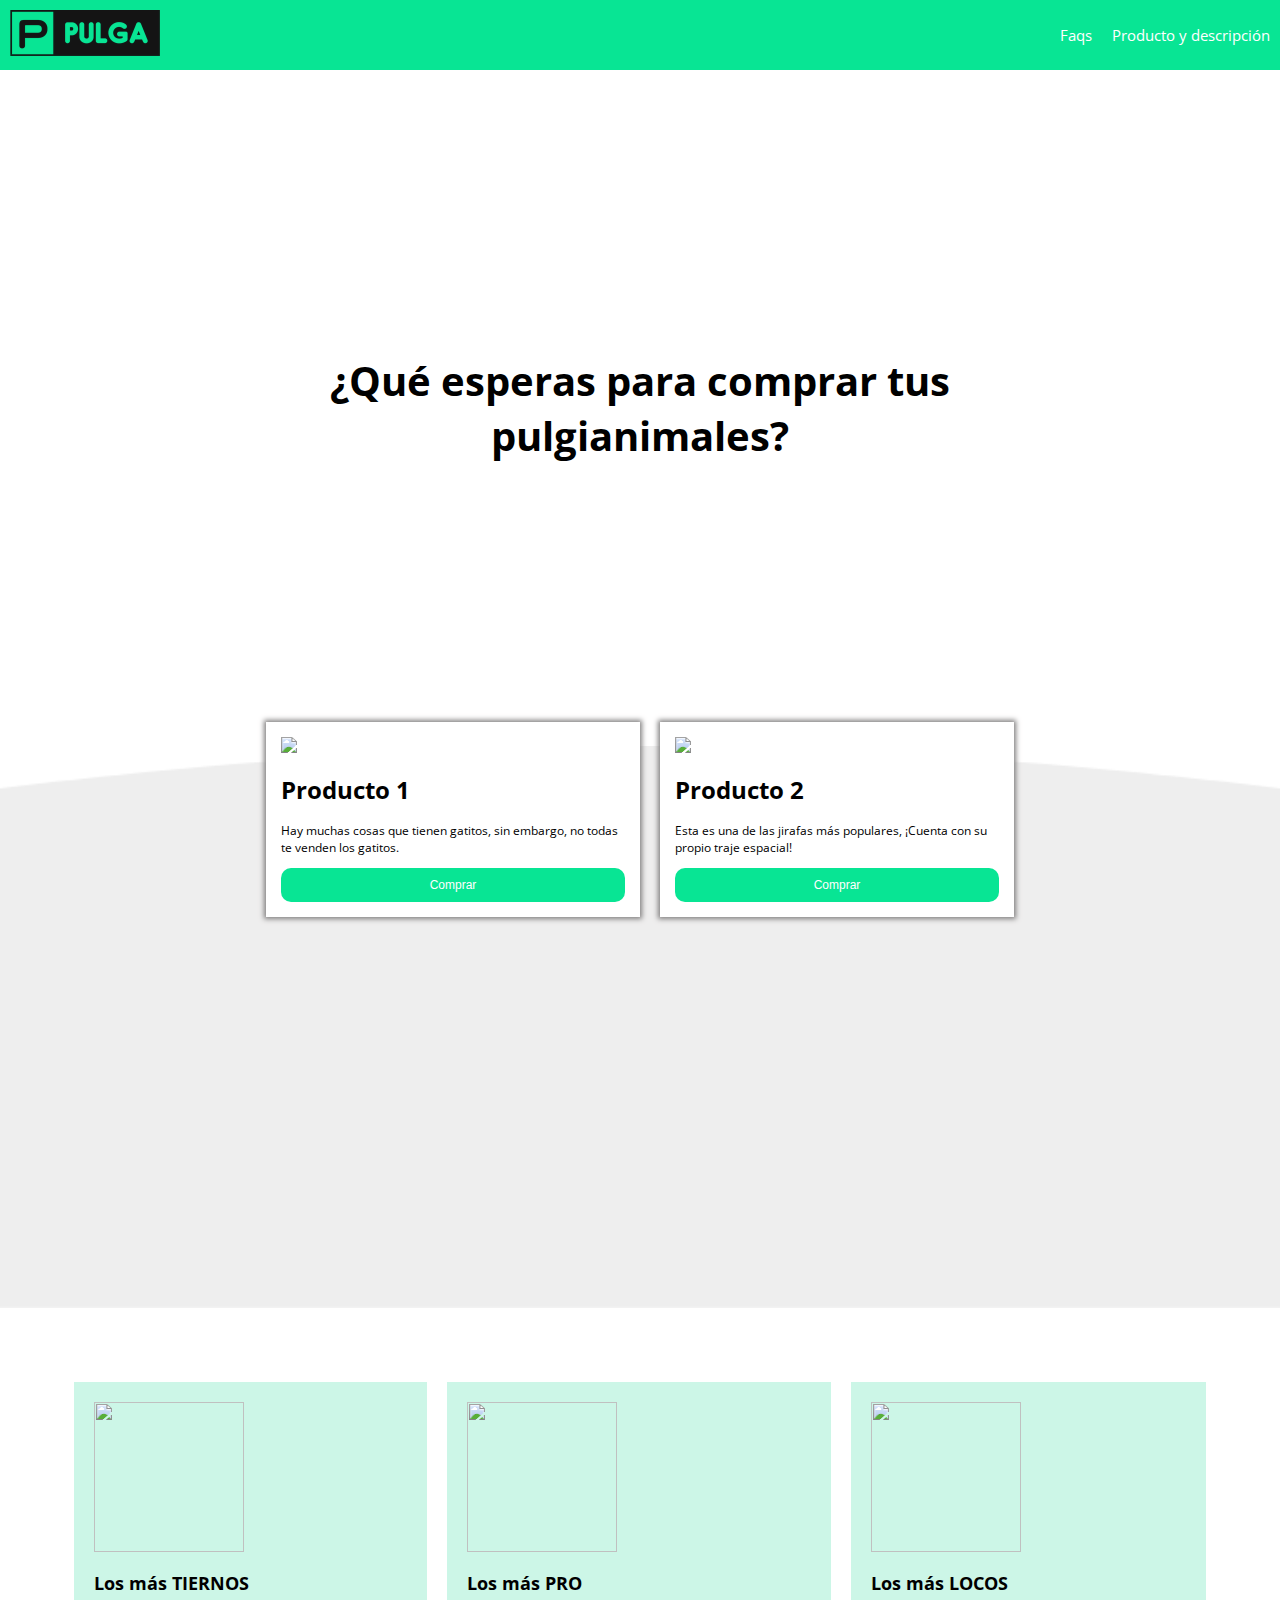
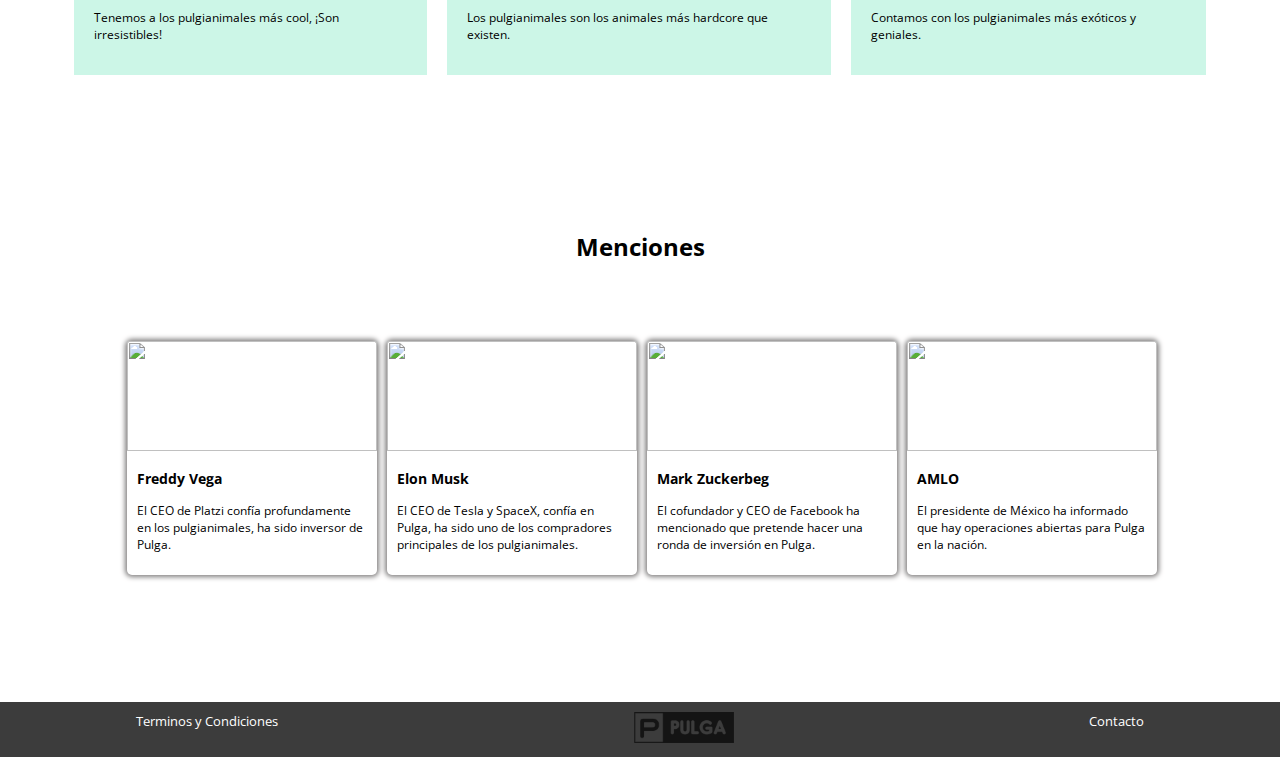
==== index.html @ 3507fb81 "Se comienza a hacer el responsive design" ====
<!DOCTYPE html>
<html lang="es">
  <head>
    <meta charset="UTF-8">
    <meta name="viewport" content="width=device-width, initial-scale=1.0">
    <meta http-equiv="X-UA-Compatible" content="ie=edge">
    <link rel="stylesheet" href="css/estilos.css">
    <link rel="stylesheet" href="css/mobile.css">
    <title>Pulga</title>
  </head>
  <body>
    <!-- Aquí empieza el navbar -->
    <nav>
      <div class="brand_image">
        <img src="images/logo.png" width="150">
      </div>
      <div class="nav_options"></div>
        <ul>
          <li><a href="#">Faqs</a></li>
          <li><a href="#">Producto y descripci&oacute;n</a></li>
        </ul>
    </nav>
  <!-- Aqupi acaba el navbar -->

  <!-- Main section -->
    <div class="main_section">
      <h1>¿Qué esperas para comprar tus pulgianimales?</h1>
    </div>
    <div class="products">
      <div class="product">
        <div class="content">
              <div class="img_content">
                <img src="images/cajita.png">
              </div>
              <h1>Producto 1</h1>
              <p>Hay muchas cosas que tienen gatitos, sin embargo, no todas te venden los gatitos.</p>
              <button href="#" class="main_button">Comprar</<button>
        </div>
      </div>
      <div class="product">
        <div class="content">
              <div class="img_content">
                <img src="images/cajita.png">
              </div>
              <h1>Producto 2</h1>
              <p>Esta es una de las jirafas más populares, ¡Cuenta con su propio traje espacial!</p>
              <button href="#" class="main_button">Comprar</button>
        </div>
      </div>
    </div>
    <!-- Main section termina aquí -->

    <!-- Home section -->
    <div class="home_section">
      <div class="products_feat">
        <div class="product_features">
          <div class="product_content">
            <div class="product_img">
              <img src="images/tierno.png" width="150" height="150">
            </div>
                <h2>Los m&aacute;s TIERNOS</h2>
                <p>Tenemos a los pulgianimales más cool, ¡Son irresistibles!</p>
          </div>
        </div>
        <div class="product_features">
          <div class="product_content">
            <div class="product_img">
              <img src="images/dodge.png" width="150" height="150">
            </div>
                <h2>Los m&aacute;s PRO</h2>
                <p>Los pulgianimales son los animales más hardcore que existen.</p>
          </div>
        </div>
        <div class="product_features">
          <div class="product_content">
              <div class="product_img">
                <img src="images/loco.png" width="150" height="150">
              </div>
                <h2>Los m&aacute;s LOCOS</h2>
                <p>Contamos con los pulgianimales más exóticos y geniales.</p>
          </div>
        </div>
      </div>
    </div>
    <!-- Home section termina aquí -->

    <!--- -Mention section -->
    <div class="mention_section">
      <h1>Menciones</h1>
      <div class="mentions_prod">
        <div class="mention_product">
          <div class="mentions_content">
            <div class="mention_image">
              <img src="images/freddy.jpg" width="250" height="110">
            </div>
            <h3>Freddy Vega</h3>
            <p>El CEO de Platzi confía profundamente en los pulgianimales, ha sido inversor de Pulga.</p>

          </div>
        </div>
        <div class="mention_product">
          <div class="mentions_content">
            <div class="mention_image">
              <img src="images/musk.jpg" width="250" height="110">
            </div>
            <h3>Elon Musk</h3>
            <p>El CEO de Tesla y SpaceX, conf&iacute;a en Pulga, ha sido uno de los compradores principales de los pulgianimales.</p>

          </div>
        </div>
        <div class="mention_product">
          <div class="mentions_content">
            <div class="mention_image">
              <img src="images/mark.jpg" width="250" height="110">
            </div>
            <h3>Mark Zuckerbeg</h3>
            <p>El cofundador y CEO de Facebook ha mencionado que pretende hacer una ronda de inversi&oacute;n en Pulga.</p>

          </div>
        </div>
        <div class="mention_product">
          <div class="mentions_content">
            <div class="mention_image">
              <img src="images/amlo.jpg" width="250" height="110">
            </div>
            <h3>AMLO</h3>
            <p>El presidente de M&eacute;xico ha informado que hay operaciones abiertas para Pulga en la naci&oacute;n.</p>

          </div>
        </div>
      </div>
    </div>
    <!-- Mention section termina aquí -->

    <!-- Footer -->
    <footer>
      <div class="footer_t_and_c">
          <li><a href="#">Terminos y Condiciones</a></li>
      </div>
      <div class="logo_footer">
        <img src="images/logo.png" width="100">
      </div>
      <div class="footer_contacs">
          <li><a href="#">Contacto</a></li>
      </div>
    </div>
    </footer>



    <script src="javascript/script.js"></script>
  </body>
</html>
---- css/estilos.css ----
/* --------------------Variables */
@import url('https://fonts.googleapis.com/css2?family=Open+Sans:wght@400;700&display=swap');
:root{
--green-light:#CCF6E7;
--green-color:#08E594;
--white-color:white;
--black-color:#3c3c3c;
/* Espaciado */
--space:10px;
/* Tipografía */
--normal:12px;
/* Box shadow */
--box:0 0 5px 2px #817f7f;

}

/* --------------------Variables */



html,body{
  padding: 0px;
  margin: 0px;
  font-size: var(--normal);
  font-family: 'Open Sans', sans-serif;
  /* background-color: var(--green-light); */
}

nav{
  display: flex;
  background: var(--green-color);
  padding: var(--space);
  color: var(--white-color);
  justify-content: space-between;
  align-items: center;
}

nav ul{
  display: flex;
}

nav li{
  padding-left: 20px;
  list-style: none;
}

nav li a{
  font-size: 15px;
  color: var(--black-colo);
  text-decoration: none;
}

nav li a:hover{
  color: var(--black-color);
}

nav li a:hover{
  color: #565656;
  font-size: 1.5rem;
  transition: all .5s;
}
/* -----------------------------Main section */

.main_section{
  font-size: 20px;
  padding: 20%;
  text-align: center;
}

.main_section h1:hover{
  color: #565656;
  font-size: 4rem;
  transition: all 1s;
}

.products{
  background-image: url("../images/curve.png");
  height: 50px;
  background-size: cover;
  background-position: center top;
  padding: 20%;
  display: flex;
}

.product{
  padding: var(--space);
  margin-top: -290px;
}

.products .content{
  background-color: var(--white-color);
  padding: 15px;
  box-shadow: var(--box);
}

.img_content{
  text-emphasis: center;
}

.main_button{
  background-color: var(--green-color);
  width: 100%;
  padding: var(--space);
  font-size: var(--normal);
  color: var(--white-color);
  border: 0;
  cursor: pointer;
  border-radius: var(--space);
}

.main_button:hover{
  background-color: #56FE00;
}

/* ------------------Home section */

.home_section{
  display: flex;
}

.products_feat{
  padding: 20px;
  display: flex;
  padding: 5%;
}

.product_features{
  padding: 10px;
}

.product_features .product_content{
  background-color: var(--green-light);
  padding: 20px;
}

/* --------------------Mention section */

.mention_section{
  font-size: 12px;
  padding: 5%;
  text-align: center;
}

.mentions_prod{
  padding: 10px;
  display: flex;
  padding: 5%;
}

.mention_product{
  padding: 5px;
}

.mention_product .mentions_content{
  background-color: var(--white-color);
  padding: 10px;
  box-shadow: var(--box);
  text-align: left;
  border: 0;
  border-radius: 5px;
}

.mention_image{
  margin-left: -10px;
  margin-top: -10px;
  margin-right: -10px;
}

/* ------------------------Footer */

footer{
  display: flex;
  background: var(--black-color);
  padding: var(--space);
  color: var(--white-color);
  justify-content: center;
  justify-content: space-between;
}

footer li{
  list-style: none;
}

footer li a{
  color: var(--white-color);
  text-decoration: none;
  font-size: 13px;
}

footer li a:hover{
  color: var(--green-color);
}

.footer_t_and_c{
  margin-left: 10%;
}

.footer_contacs{
  margin-right: 10%;
}
---- css/mobile.css ----
@media (max-width: 600px) {

  .products{
    display: inherit;
    height: auto;
  }

  .product{
    margin-top: auto;
  }

  .main_section{
    padding: 4%;
  }

  .home_section, .mention_section{
    display: inherit;
  }


}
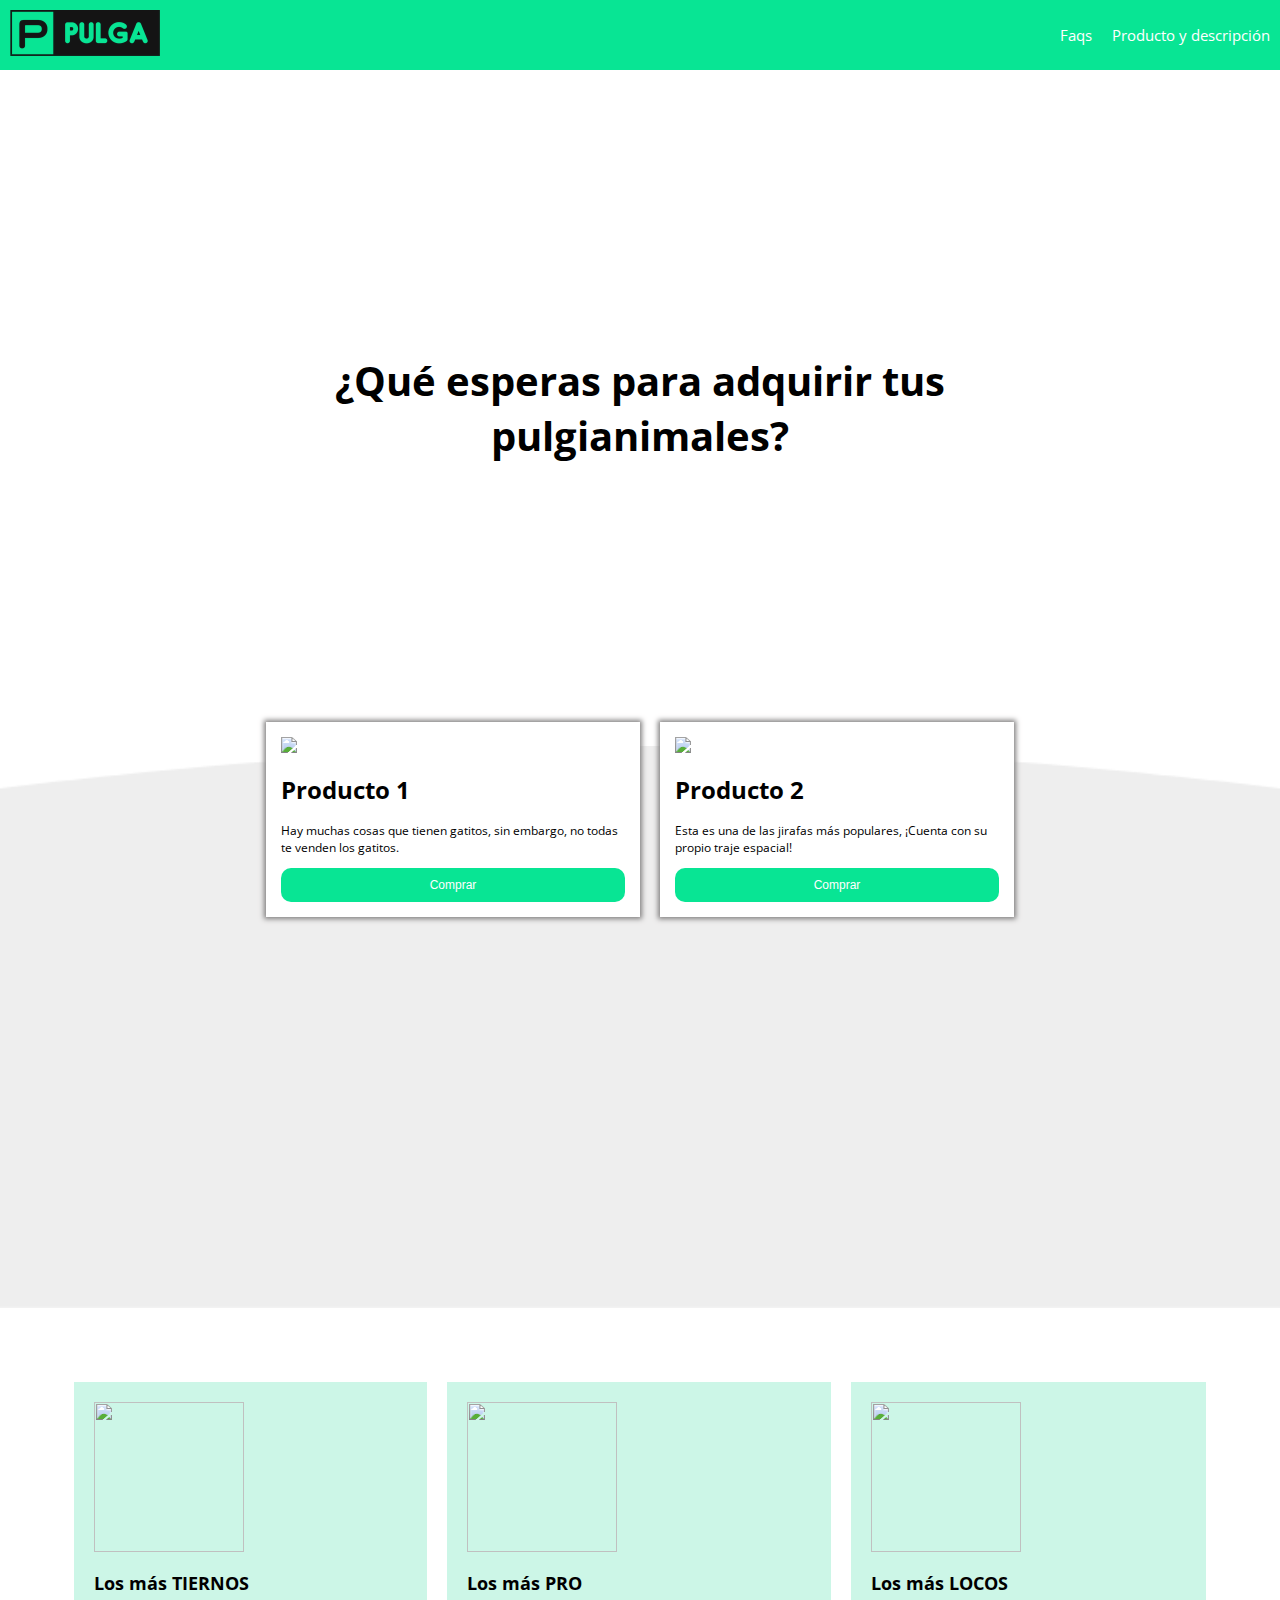
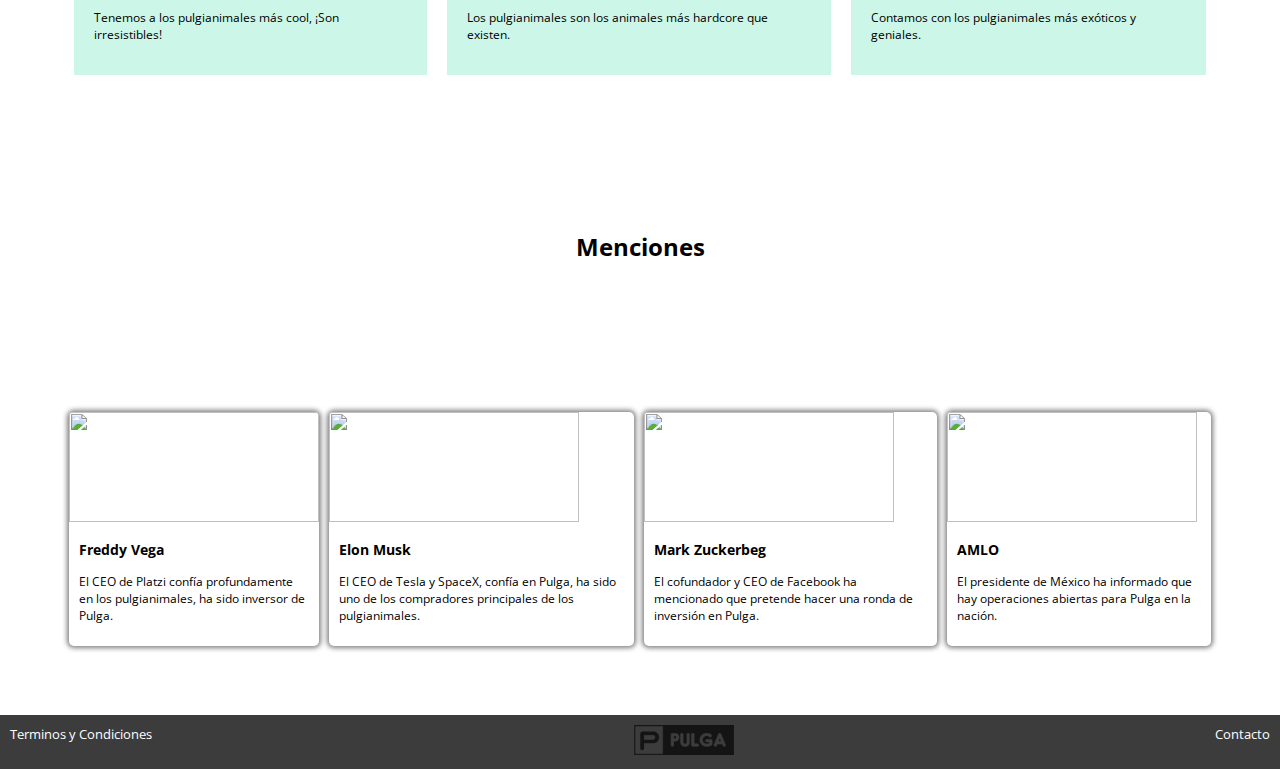
==== commit 60d2e7b3: "Aquí hay un error" ====
--- a/index.html
+++ b/index.html
@@ -24,7 +24,7 @@
 
   <!-- Main section -->
     <div class="main_section">
-      <h1>¿Qué esperas para comprar tus pulgianimales?</h1>
+      <h1>¿Qué esperas para adquirir tus pulgianimales?</h1>
     </div>
     <div class="products">
       <div class="product">
@@ -87,46 +87,46 @@
     <!--- -Mention section -->
     <div class="mention_section">
       <h1>Menciones</h1>
-      <div class="mentions_prod">
-        <div class="mention_product">
-          <div class="mentions_content">
-            <div class="mention_image">
-              <img src="images/freddy.jpg" width="250" height="110">
-            </div>
-            <h3>Freddy Vega</h3>
-            <p>El CEO de Platzi confía profundamente en los pulgianimales, ha sido inversor de Pulga.</p>
+    </div>
+    <div class="mentions_prod">
+      <div class="mention_product">
+        <div class="mentions_content">
+          <div class="mention_image">
+            <img src="images/freddy.jpg" width="250" height="110">
+          </div>
+          <h3>Freddy Vega</h3>
+          <p>El CEO de Platzi confía profundamente en los pulgianimales, ha sido inversor de Pulga.</p>
 
+        </div>
+      </div>
+      <div class="mention_product">
+        <div class="mentions_content">
+          <div class="mention_image">
+            <img src="images/musk.jpg" width="250" height="110">
           </div>
+          <h3>Elon Musk</h3>
+          <p>El CEO de Tesla y SpaceX, conf&iacute;a en Pulga, ha sido uno de los compradores principales de los pulgianimales.</p>
+
         </div>
-        <div class="mention_product">
-          <div class="mentions_content">
-            <div class="mention_image">
-              <img src="images/musk.jpg" width="250" height="110">
-            </div>
-            <h3>Elon Musk</h3>
-            <p>El CEO de Tesla y SpaceX, conf&iacute;a en Pulga, ha sido uno de los compradores principales de los pulgianimales.</p>
+      </div>
+      <div class="mention_product">
+        <div class="mentions_content">
+          <div class="mention_image">
+            <img src="images/mark.jpg" width="250" height="110">
+          </div>
+          <h3>Mark Zuckerbeg</h3>
+          <p>El cofundador y CEO de Facebook ha mencionado que pretende hacer una ronda de inversi&oacute;n en Pulga.</p>
 
+        </div>
+      </div>
+      <div class="mention_product">
+        <div class="mentions_content">
+          <div class="mention_image">
+            <img src="images/amlo.jpg" width="250" height="110">
           </div>
-        </div>
-        <div class="mention_product">
-          <div class="mentions_content">
-            <div class="mention_image">
-              <img src="images/mark.jpg" width="250" height="110">
-            </div>
-            <h3>Mark Zuckerbeg</h3>
-            <p>El cofundador y CEO de Facebook ha mencionado que pretende hacer una ronda de inversi&oacute;n en Pulga.</p>
+          <h3>AMLO</h3>
+          <p>El presidente de M&eacute;xico ha informado que hay operaciones abiertas para Pulga en la naci&oacute;n.</p>
 
-          </div>
-        </div>
-        <div class="mention_product">
-          <div class="mentions_content">
-            <div class="mention_image">
-              <img src="images/amlo.jpg" width="250" height="110">
-            </div>
-            <h3>AMLO</h3>
-            <p>El presidente de M&eacute;xico ha informado que hay operaciones abiertas para Pulga en la naci&oacute;n.</p>
-
-          </div>
         </div>
       </div>
     </div>
--- a/css/estilos.css
+++ b/css/estilos.css
@@ -93,9 +93,9 @@
   box-shadow: var(--box);
 }
 
-.img_content{
-  text-emphasis: center;
-}
+/* .img_content{
+  text-align: center;
+} */
 
 .main_button{
   background-color: var(--green-color);
@@ -131,7 +131,12 @@
 .product_features .product_content{
   background-color: var(--green-light);
   padding: 20px;
-}
+  /* text-align: center; */
+}
+
+/* .product_img{
+  text-align: center;
+} */
 
 /* --------------------Mention section */
 
@@ -164,6 +169,8 @@
   margin-left: -10px;
   margin-top: -10px;
   margin-right: -10px;
+  /* text-align: center; */
+
 }
 
 /* ------------------------Footer */
@@ -191,10 +198,10 @@
   color: var(--green-color);
 }
 
-.footer_t_and_c{
-  margin-left: 10%;
+/* .footer_t_and_c{
+  margin-left: 5%;
 }
 
 .footer_contacs{
-  margin-right: 10%;
-}
+  margin-right: 5%;
+} */
--- a/css/mobile.css
+++ b/css/mobile.css
@@ -13,8 +13,14 @@
     padding: 4%;
   }
 
-  .home_section, .mention_section{
+  .products_feat{
     display: inherit;
+  }
+
+  .mentions_prod{
+    display: unset;
+    padding: 30%;
+
   }
 
 
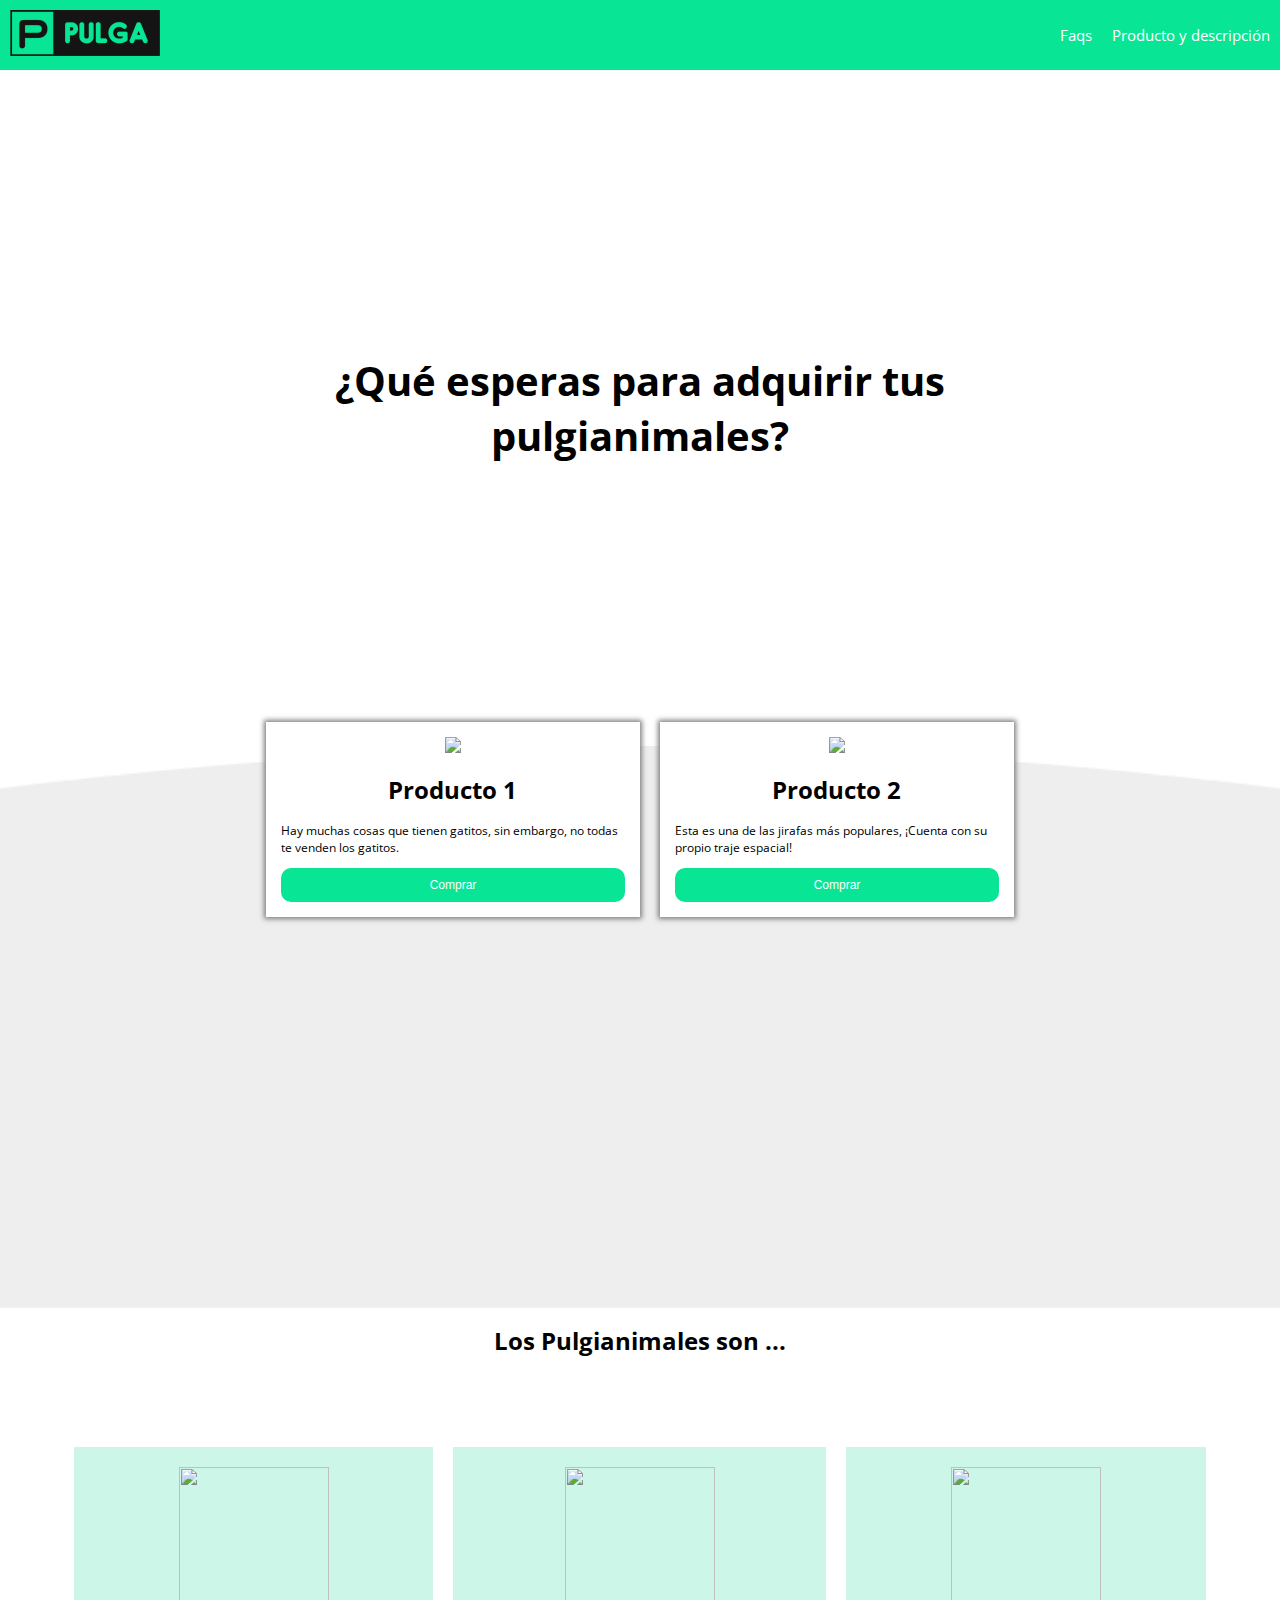
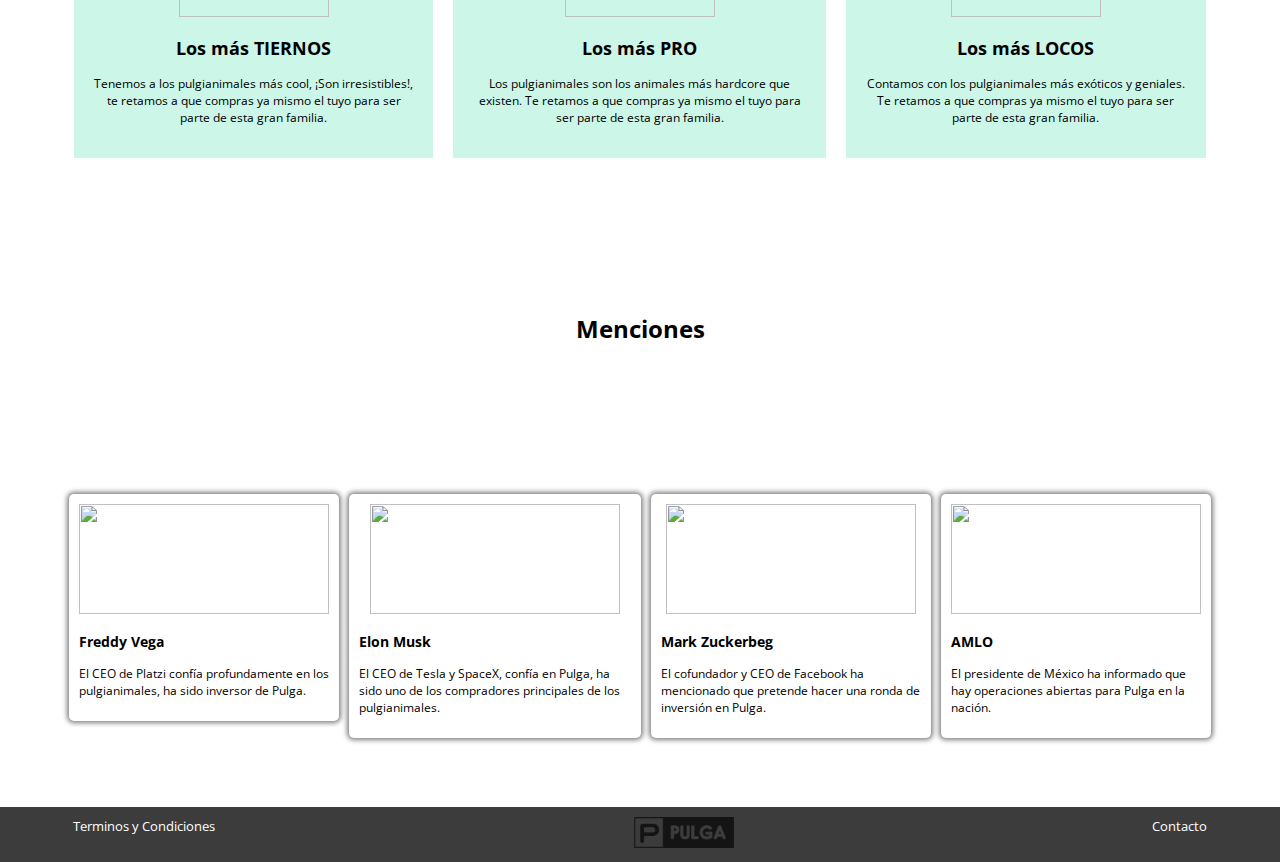
==== commit 640be6cf: "Ya se solucionó el bug, el reponsive design funciona, faltan algunos detalles a cambiar" ====
--- a/index.html
+++ b/index.html
@@ -52,33 +52,34 @@
 
     <!-- Home section -->
     <div class="home_section">
-      <div class="products_feat">
-        <div class="product_features">
-          <div class="product_content">
+      <h1>Los Pulgianimales son ...</h1>
+    </div>
+    <div class="products_feat">
+      <div class="product_features">
+        <div class="product_content">
+          <div class="product_img">
+            <img src="images/tierno.png" width="150" height="150">
+          </div>
+              <h2>Los m&aacute;s TIERNOS</h2>
+              <p>Tenemos a los pulgianimales más cool, ¡Son irresistibles!, te retamos a que compras ya mismo el tuyo para ser parte de esta gran familia.</p>
+        </div>
+      </div>
+      <div class="product_features">
+        <div class="product_content">
+          <div class="product_img">
+            <img src="images/dodge.png" width="150" height="150">
+          </div>
+              <h2>Los m&aacute;s PRO</h2>
+              <p>Los pulgianimales son los animales más hardcore que existen. Te retamos a que compras ya mismo el tuyo para ser parte de esta gran familia.</p>
+        </div>
+      </div>
+      <div class="product_features">
+        <div class="product_content">
             <div class="product_img">
-              <img src="images/tierno.png" width="150" height="150">
+              <img src="images/loco.png" width="150" height="150">
             </div>
-                <h2>Los m&aacute;s TIERNOS</h2>
-                <p>Tenemos a los pulgianimales más cool, ¡Son irresistibles!</p>
-          </div>
-        </div>
-        <div class="product_features">
-          <div class="product_content">
-            <div class="product_img">
-              <img src="images/dodge.png" width="150" height="150">
-            </div>
-                <h2>Los m&aacute;s PRO</h2>
-                <p>Los pulgianimales son los animales más hardcore que existen.</p>
-          </div>
-        </div>
-        <div class="product_features">
-          <div class="product_content">
-              <div class="product_img">
-                <img src="images/loco.png" width="150" height="150">
-              </div>
-                <h2>Los m&aacute;s LOCOS</h2>
-                <p>Contamos con los pulgianimales más exóticos y geniales.</p>
-          </div>
+              <h2>Los m&aacute;s LOCOS</h2>
+              <p>Contamos con los pulgianimales más exóticos y geniales. Te retamos a que compras ya mismo el tuyo para ser parte de esta gran familia.</p>
         </div>
       </div>
     </div>
--- a/css/estilos.css
+++ b/css/estilos.css
@@ -46,7 +46,7 @@
 
 nav li a{
   font-size: 15px;
-  color: var(--black-colo);
+  color: var(--white-color);
   text-decoration: none;
 }
 
@@ -93,9 +93,13 @@
   box-shadow: var(--box);
 }
 
-/* .img_content{
-  text-align: center;
-} */
+.products .content h1{
+  text-align: center;
+}
+
+.img_content{
+  text-align: center;
+}
 
 .main_button{
   background-color: var(--green-color);
@@ -110,12 +114,15 @@
 
 .main_button:hover{
   background-color: #56FE00;
+  font-size: 1.3rem;
+  transition: all .15s;
 }
 
 /* ------------------Home section */
 
 .home_section{
-  display: flex;
+  font-size: 12px;
+  text-align: center;
 }
 
 .products_feat{
@@ -131,12 +138,8 @@
 .product_features .product_content{
   background-color: var(--green-light);
   padding: 20px;
-  /* text-align: center; */
-}
-
-/* .product_img{
-  text-align: center;
-} */
+  text-align: center;
+}
 
 /* --------------------Mention section */
 
@@ -166,10 +169,7 @@
 }
 
 .mention_image{
-  margin-left: -10px;
-  margin-top: -10px;
-  margin-right: -10px;
-  /* text-align: center; */
+  text-align: center;
 
 }
 
@@ -198,10 +198,10 @@
   color: var(--green-color);
 }
 
-/* .footer_t_and_c{
+.footer_t_and_c{
   margin-left: 5%;
 }
 
 .footer_contacs{
   margin-right: 5%;
-} */
+}
--- a/css/mobile.css
+++ b/css/mobile.css
@@ -18,8 +18,7 @@
   }
 
   .mentions_prod{
-    display: unset;
-    padding: 30%;
+    display: inherit;
 
   }
 
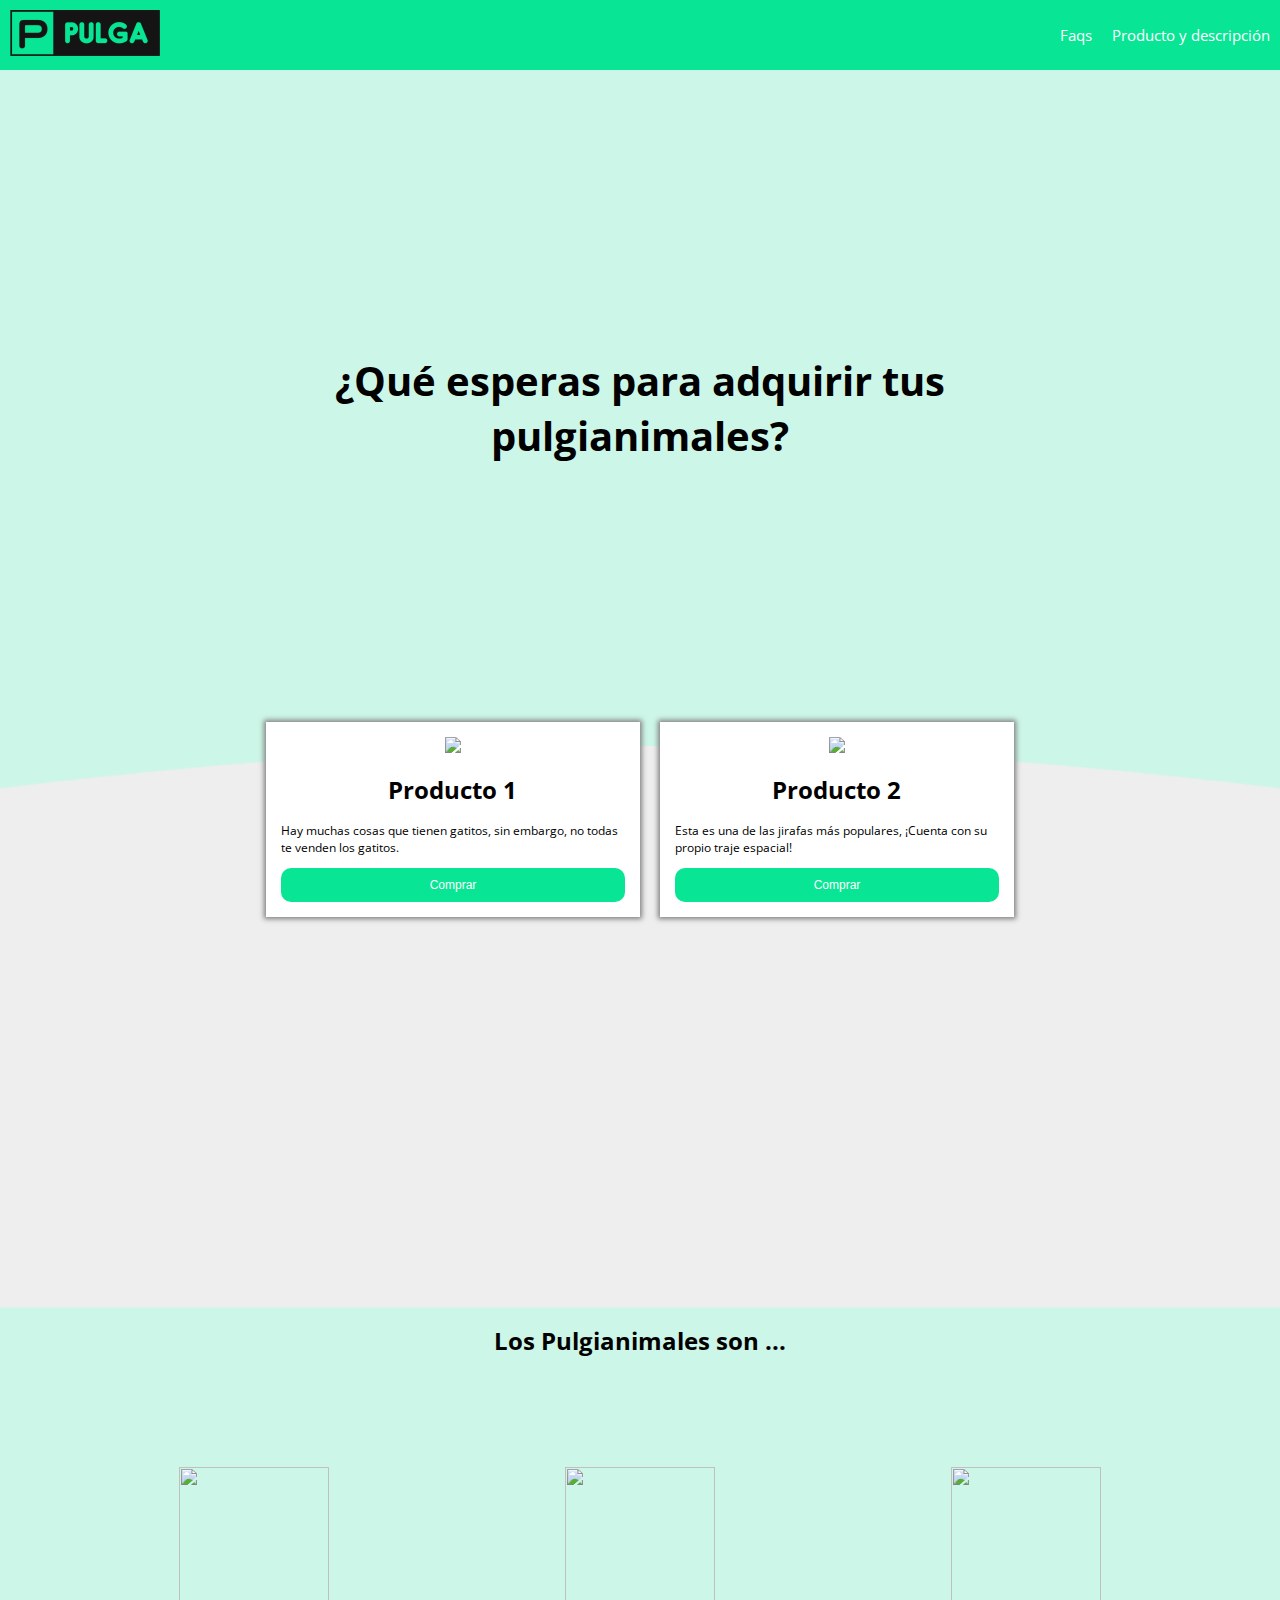
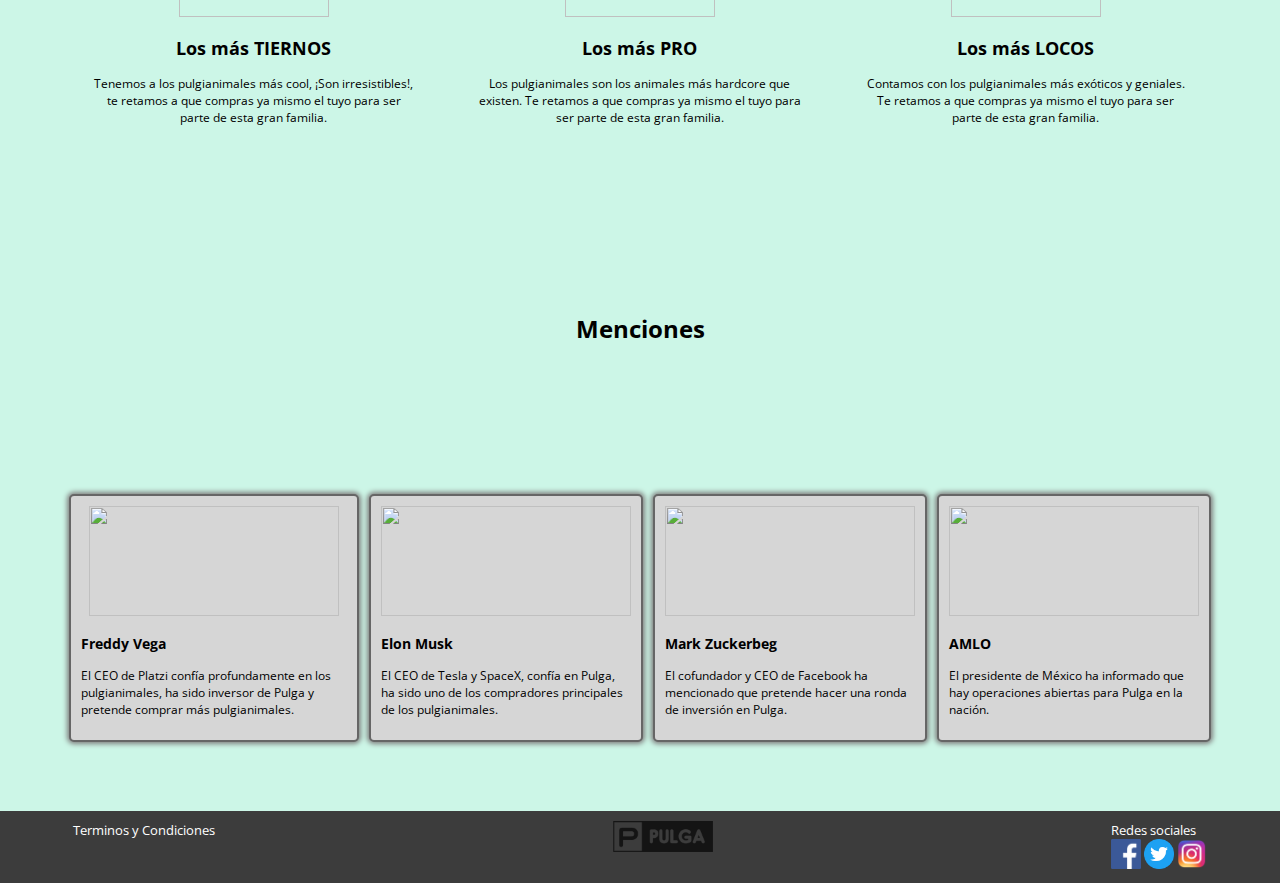
==== commit cfe7a82f: "La página de productos ya está lista" ====
--- a/index.html
+++ b/index.html
@@ -6,11 +6,12 @@
     <meta http-equiv="X-UA-Compatible" content="ie=edge">
     <link rel="stylesheet" href="css/estilos.css">
     <link rel="stylesheet" href="css/mobile.css">
+    <link rel="stylesheet" href="css/animation.css">
     <title>Pulga</title>
   </head>
   <body>
     <!-- Aquí empieza el navbar -->
-    <nav>
+    <nav class="fadeInDown">
       <div class="brand_image">
         <img src="images/logo.png" width="150">
       </div>
@@ -23,11 +24,11 @@
   <!-- Aqupi acaba el navbar -->
 
   <!-- Main section -->
-    <div class="main_section">
+    <div class="main_section fadeIn">
       <h1>¿Qué esperas para adquirir tus pulgianimales?</h1>
     </div>
     <div class="products">
-      <div class="product">
+      <div class="product fadeInUp">
         <div class="content">
               <div class="img_content">
                 <img src="images/cajita.png">
@@ -37,14 +38,14 @@
               <button href="#" class="main_button">Comprar</<button>
         </div>
       </div>
-      <div class="product">
-        <div class="content">
+      <div class="product fadeInUp">
+        <div class="content ">
               <div class="img_content">
                 <img src="images/cajita.png">
               </div>
               <h1>Producto 2</h1>
               <p>Esta es una de las jirafas más populares, ¡Cuenta con su propio traje espacial!</p>
-              <button href="#" class="main_button">Comprar</button>
+              <button href="" class="main_button">Comprar</button>
         </div>
       </div>
     </div>
@@ -96,7 +97,7 @@
             <img src="images/freddy.jpg" width="250" height="110">
           </div>
           <h3>Freddy Vega</h3>
-          <p>El CEO de Platzi confía profundamente en los pulgianimales, ha sido inversor de Pulga.</p>
+          <p>El CEO de Platzi confía profundamente en los pulgianimales, ha sido inversor de Pulga y pretende comprar más pulgianimales.</p>
 
         </div>
       </div>
@@ -142,13 +143,15 @@
         <img src="images/logo.png" width="100">
       </div>
       <div class="footer_contacs">
-          <li><a href="#">Contacto</a></li>
+          <li><a href="#">Redes sociales</a></li>
+          <div class="redes_sociales">
+            <img src="images/facebook.png" width="30" height="30" alt="">
+            <img src="images/twitter.png" width="30" height="30" alt="">
+            <img src="images/instagram.png" width="30" height="30" alt="">
       </div>
     </div>
     </footer>
 
-
-
     <script src="javascript/script.js"></script>
   </body>
 </html>
--- a/css/estilos.css
+++ b/css/estilos.css
@@ -23,7 +23,7 @@
   margin: 0px;
   font-size: var(--normal);
   font-family: 'Open Sans', sans-serif;
-  /* background-color: var(--green-light); */
+  background-color: var(--green-light);
 }
 
 nav{
@@ -160,17 +160,24 @@
 }
 
 .mention_product .mentions_content{
-  background-color: var(--white-color);
+  background-color: #D6D6D6;
   padding: 10px;
   box-shadow: var(--box);
   text-align: left;
   border: 0;
   border-radius: 5px;
+  border: 2px solid #666;
+}
+
+.mention_product .mentions_content:hover{
+  font-style: italic;
 }
 
 .mention_image{
   text-align: center;
-
+  /* width: 150px;
+  height: 150px;
+  border-radius: 150px; */
 }
 
 /* ------------------------Footer */
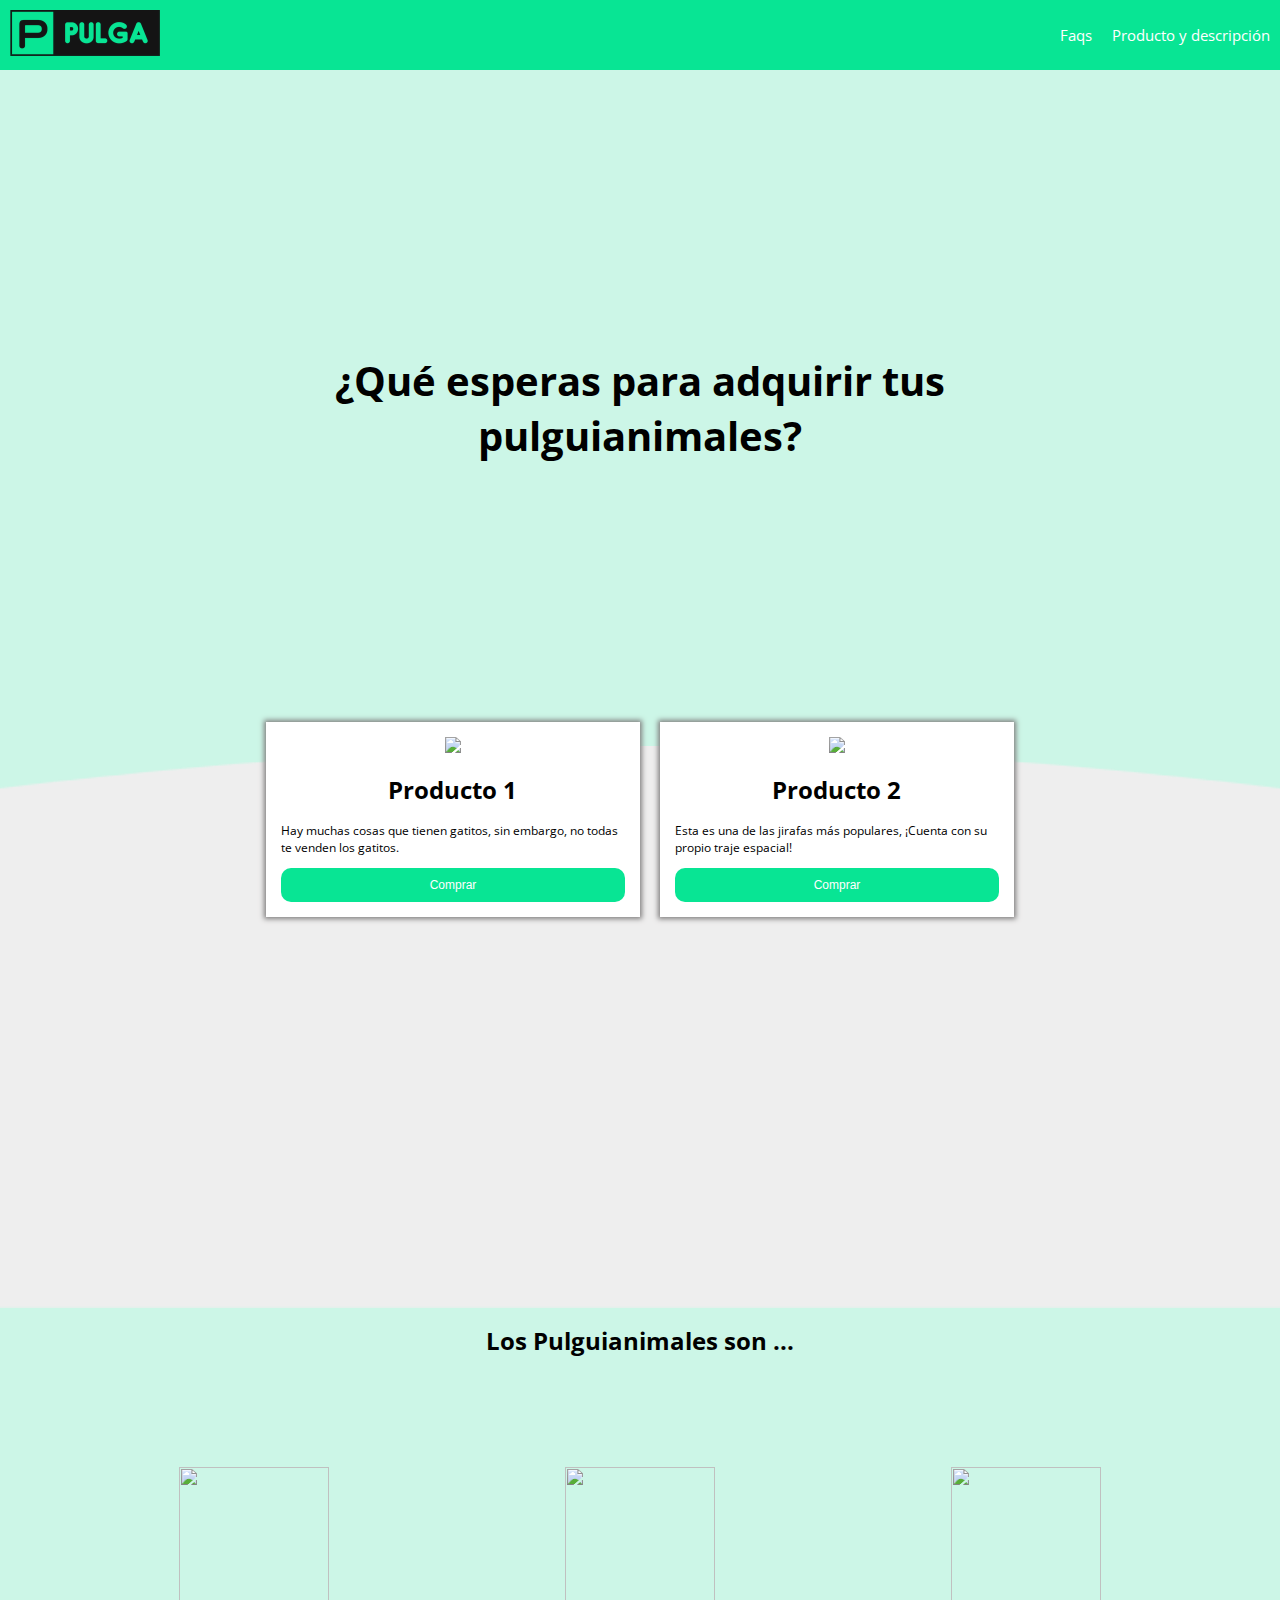
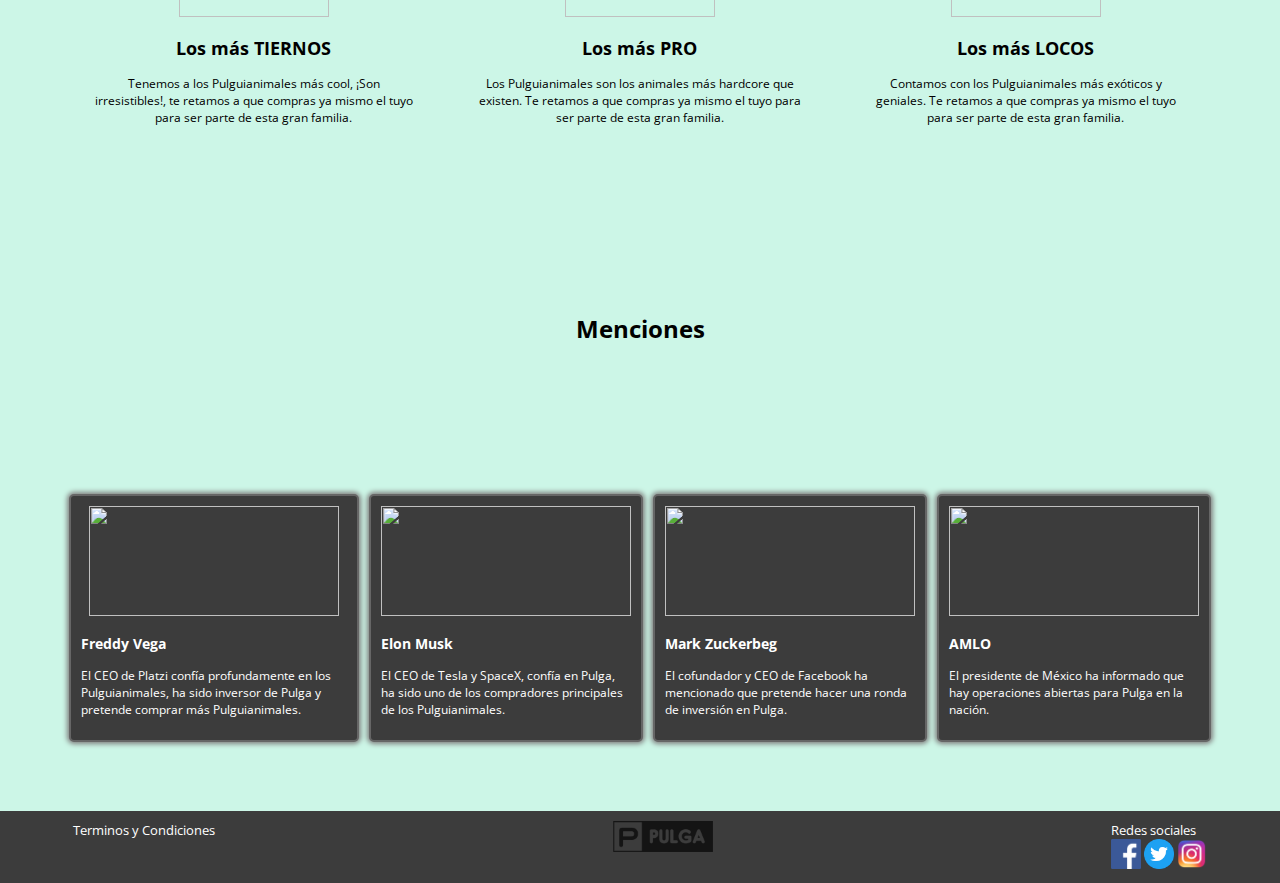
==== commit de016497: "Ya está casi listo para hacer el deploy, se agregaron las advertencias en la consola del navegador" ====
--- a/index.html
+++ b/index.html
@@ -4,10 +4,11 @@
     <meta charset="UTF-8">
     <meta name="viewport" content="width=device-width, initial-scale=1.0">
     <meta http-equiv="X-UA-Compatible" content="ie=edge">
+    <link rel="stylesheet" href="javascript/script.js">
     <link rel="stylesheet" href="css/estilos.css">
     <link rel="stylesheet" href="css/mobile.css">
     <link rel="stylesheet" href="css/animation.css">
-    <title>Pulga</title>
+    <title>Pulga | Home</title>
   </head>
   <body>
     <!-- Aquí empieza el navbar -->
@@ -25,7 +26,7 @@
 
   <!-- Main section -->
     <div class="main_section fadeIn">
-      <h1>¿Qué esperas para adquirir tus pulgianimales?</h1>
+      <h1>¿Qué esperas para adquirir tus pulguianimales?</h1>
     </div>
     <div class="products">
       <div class="product fadeInUp">
@@ -53,7 +54,7 @@
 
     <!-- Home section -->
     <div class="home_section">
-      <h1>Los Pulgianimales son ...</h1>
+      <h1>Los Pulguianimales son ...</h1>
     </div>
     <div class="products_feat">
       <div class="product_features">
@@ -62,7 +63,7 @@
             <img src="images/tierno.png" width="150" height="150">
           </div>
               <h2>Los m&aacute;s TIERNOS</h2>
-              <p>Tenemos a los pulgianimales más cool, ¡Son irresistibles!, te retamos a que compras ya mismo el tuyo para ser parte de esta gran familia.</p>
+              <p>Tenemos a los Pulguianimales más cool, ¡Son irresistibles!, te retamos a que compras ya mismo el tuyo para ser parte de esta gran familia.</p>
         </div>
       </div>
       <div class="product_features">
@@ -71,7 +72,7 @@
             <img src="images/dodge.png" width="150" height="150">
           </div>
               <h2>Los m&aacute;s PRO</h2>
-              <p>Los pulgianimales son los animales más hardcore que existen. Te retamos a que compras ya mismo el tuyo para ser parte de esta gran familia.</p>
+              <p>Los Pulguianimales son los animales más hardcore que existen. Te retamos a que compras ya mismo el tuyo para ser parte de esta gran familia.</p>
         </div>
       </div>
       <div class="product_features">
@@ -80,7 +81,7 @@
               <img src="images/loco.png" width="150" height="150">
             </div>
               <h2>Los m&aacute;s LOCOS</h2>
-              <p>Contamos con los pulgianimales más exóticos y geniales. Te retamos a que compras ya mismo el tuyo para ser parte de esta gran familia.</p>
+              <p>Contamos con los Pulguianimales más exóticos y geniales. Te retamos a que compras ya mismo el tuyo para ser parte de esta gran familia.</p>
         </div>
       </div>
     </div>
@@ -97,7 +98,7 @@
             <img src="images/freddy.jpg" width="250" height="110">
           </div>
           <h3>Freddy Vega</h3>
-          <p>El CEO de Platzi confía profundamente en los pulgianimales, ha sido inversor de Pulga y pretende comprar más pulgianimales.</p>
+          <p>El CEO de Platzi confía profundamente en los Pulguianimales, ha sido inversor de Pulga y pretende comprar más Pulguianimales.</p>
 
         </div>
       </div>
@@ -107,7 +108,7 @@
             <img src="images/musk.jpg" width="250" height="110">
           </div>
           <h3>Elon Musk</h3>
-          <p>El CEO de Tesla y SpaceX, conf&iacute;a en Pulga, ha sido uno de los compradores principales de los pulgianimales.</p>
+          <p>El CEO de Tesla y SpaceX, conf&iacute;a en Pulga, ha sido uno de los compradores principales de los Pulguianimales.</p>
 
         </div>
       </div>
@@ -145,9 +146,9 @@
       <div class="footer_contacs">
           <li><a href="#">Redes sociales</a></li>
           <div class="redes_sociales">
-            <img src="images/facebook.png" width="30" height="30" alt="">
-            <img src="images/twitter.png" width="30" height="30" alt="">
-            <img src="images/instagram.png" width="30" height="30" alt="">
+            <a href="https://www.facebook.com/chris.chantres/"><img src="images/facebook.png" width="30" height="30" alt=""></a>
+            <a href="https://twitter.com/ChrisChantres"><img src="images/twitter.png" width="30" height="30" alt=""></a>
+            <a href="https://www.instagram.com/chrischan3lol1/?hl=es"><img src="images/instagram.png" width="30" height="30" alt=""></a>
       </div>
     </div>
     </footer>
--- a/css/estilos.css
+++ b/css/estilos.css
@@ -160,13 +160,14 @@
 }
 
 .mention_product .mentions_content{
-  background-color: #D6D6D6;
+  background-color: var(--black-color);
   padding: 10px;
   box-shadow: var(--box);
   text-align: left;
   border: 0;
   border-radius: 5px;
   border: 2px solid #666;
+  color: var(--white-color);
 }
 
 .mention_product .mentions_content:hover{
@@ -175,9 +176,7 @@
 
 .mention_image{
   text-align: center;
-  /* width: 150px;
-  height: 150px;
-  border-radius: 150px; */
+  
 }
 
 /* ------------------------Footer */
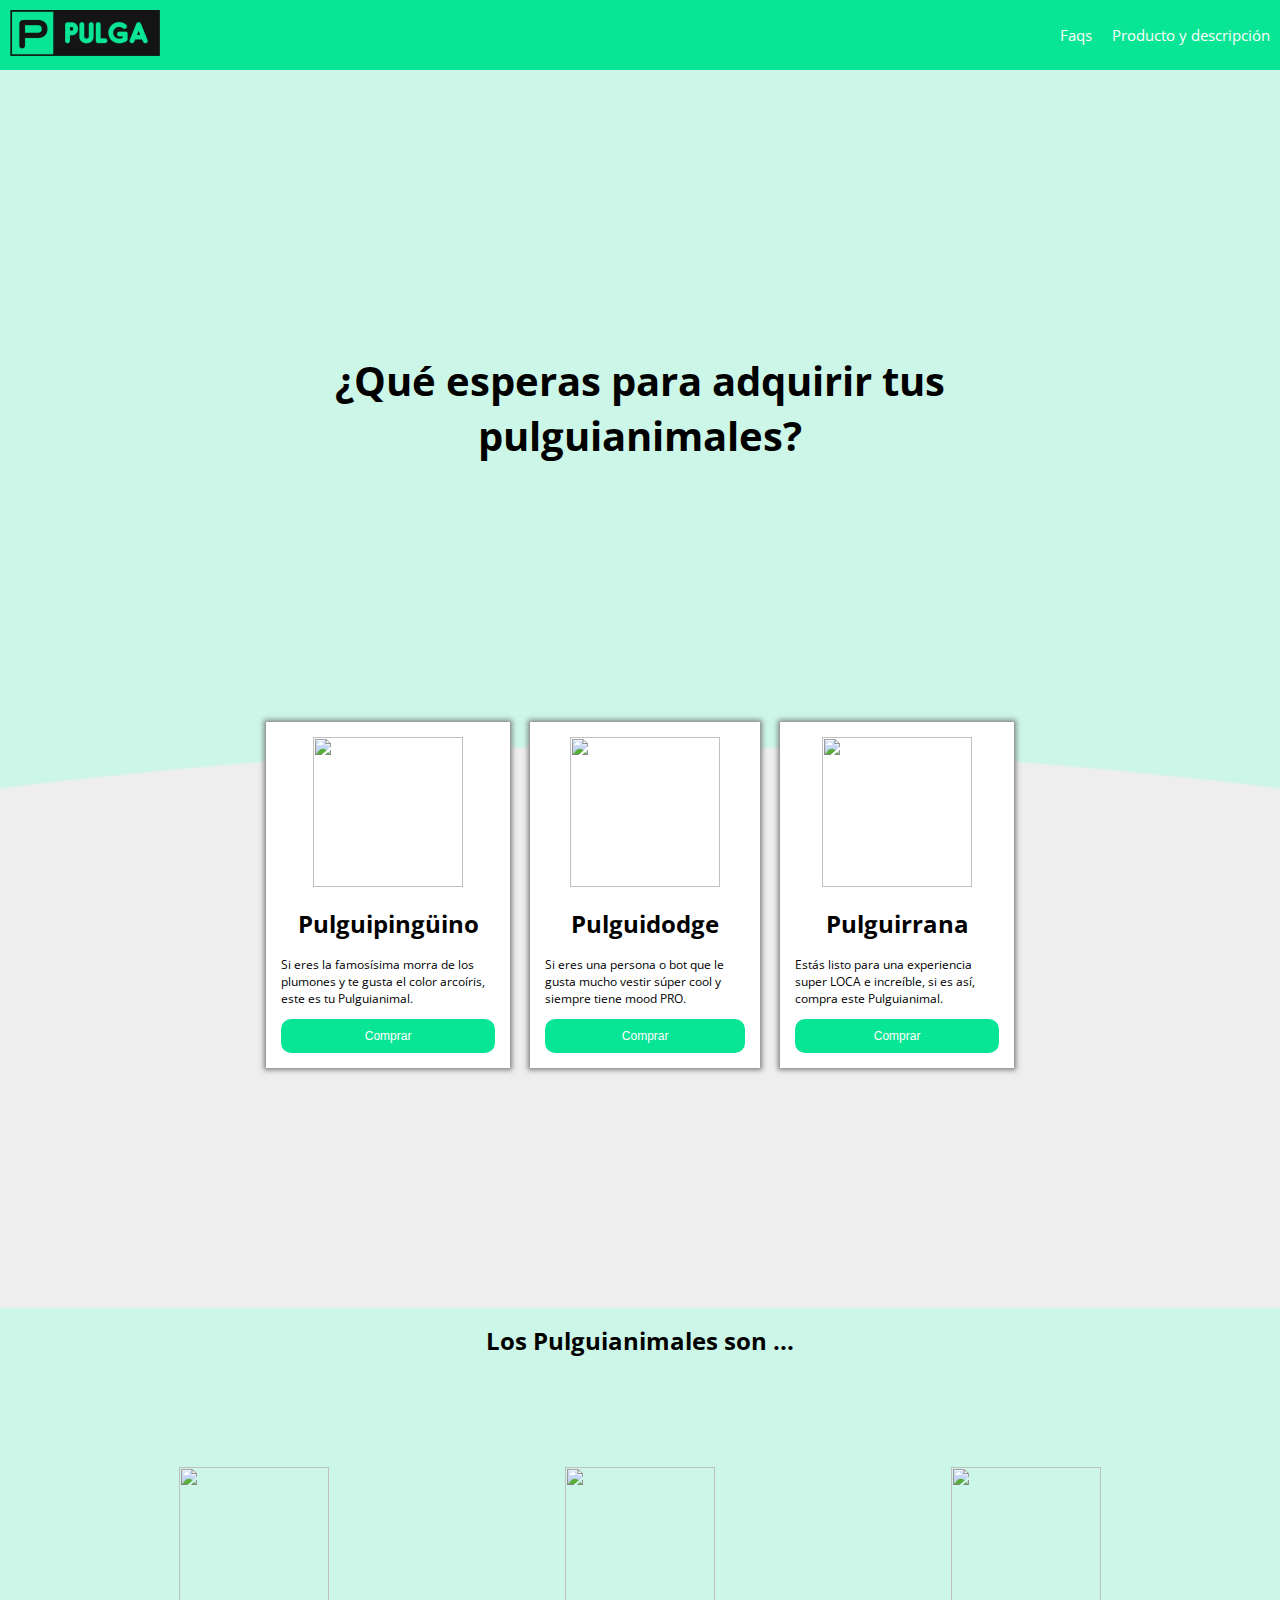
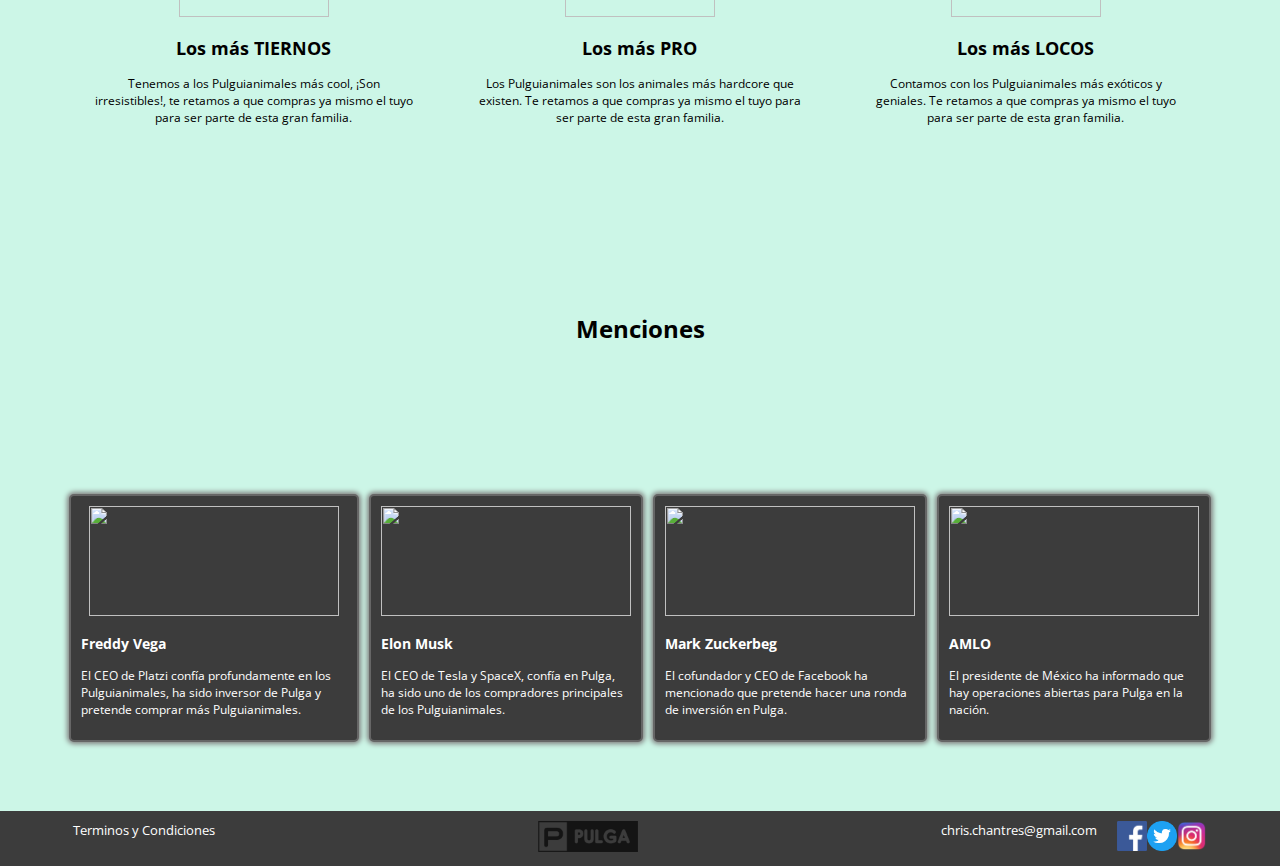
==== commit 08870f1d: "Se está poniendo el mailto:correo@mail.com en cada página, hasta ahora solo se ha puesto en el index" ====
--- a/index.html
+++ b/index.html
@@ -14,12 +14,14 @@
     <!-- Aquí empieza el navbar -->
     <nav class="fadeInDown">
       <div class="brand_image">
-        <img src="images/logo.png" width="150">
+        <a href="index.html">
+          <img src="images/logo.png" width="150">
+        </a>
       </div>
       <div class="nav_options"></div>
         <ul>
           <li><a href="#">Faqs</a></li>
-          <li><a href="#">Producto y descripci&oacute;n</a></li>
+          <li><a href="producto.html">Producto y descripci&oacute;n</a></li>
         </ul>
     </nav>
   <!-- Aqupi acaba el navbar -->
@@ -32,21 +34,43 @@
       <div class="product fadeInUp">
         <div class="content">
               <div class="img_content">
-                <img src="images/cajita.png">
+                <img src="images/tierno.png" width="150" height="150">
               </div>
-              <h1>Producto 1</h1>
-              <p>Hay muchas cosas que tienen gatitos, sin embargo, no todas te venden los gatitos.</p>
-              <button href="#" class="main_button">Comprar</<button>
+              <h1>Pulguipingüino</h1>
+              <p>Si eres la famos&iacute;sima morra de los plumones y te gusta el color arco&iacute;ris, este es tu Pulguianimal.</p>
+              <a href="venta-pinguino.html">
+                <button class="main_button">
+                  Comprar
+                </button>
+              </a>
         </div>
       </div>
       <div class="product fadeInUp">
         <div class="content ">
               <div class="img_content">
-                <img src="images/cajita.png">
+                <img src="images/dodge.png" width="150" height="150">
               </div>
-              <h1>Producto 2</h1>
-              <p>Esta es una de las jirafas más populares, ¡Cuenta con su propio traje espacial!</p>
-              <button href="" class="main_button">Comprar</button>
+              <h1>Pulguidodge</h1>
+              <p>Si eres una persona o bot que le gusta mucho vestir s&uacute;per cool y siempre tiene mood PRO.</p>
+              <a href="venta-dodge.html">
+                <button class="main_button">
+                  Comprar
+                </button>
+              </a>
+        </div>
+      </div>
+      <div class="product fadeInUp">
+        <div class="content ">
+              <div class="img_content">
+                <img src="images/loco.png" width="150" height="150">
+              </div>
+              <h1>Pulguirrana</h1>
+              <p>Est&aacute;s listo para una experiencia super LOCA e incre&iacute;ble, si es as&iacute;, compra este Pulguianimal.</p>
+              <a href="venta-rana.html">
+                <button class="main_button">
+                  Comprar
+                </button>
+              </a>
         </div>
       </div>
     </div>
@@ -138,18 +162,22 @@
     <!-- Footer -->
     <footer>
       <div class="footer_t_and_c">
-          <li><a href="#">Terminos y Condiciones</a></li>
+          <li><a href="terminos-condiciones.html">Terminos y Condiciones</a></li>
       </div>
       <div class="logo_footer">
         <img src="images/logo.png" width="100">
       </div>
       <div class="footer_contacs">
-          <li><a href="#">Redes sociales</a></li>
-          <div class="redes_sociales">
+          <li><a href="mailto:chris.chantres@gmail.com">chris.chantres@gmail.com</a></li>
+          <div class="facebook">
             <a href="https://www.facebook.com/chris.chantres/"><img src="images/facebook.png" width="30" height="30" alt=""></a>
+          </div>
+          <div class="twitter">
             <a href="https://twitter.com/ChrisChantres"><img src="images/twitter.png" width="30" height="30" alt=""></a>
+          </div>
+          <div class="instagram">
             <a href="https://www.instagram.com/chrischan3lol1/?hl=es"><img src="images/instagram.png" width="30" height="30" alt=""></a>
-      </div>
+          </div>
     </div>
     </footer>
 
--- a/css/estilos.css
+++ b/css/estilos.css
@@ -11,6 +11,7 @@
 --normal:12px;
 /* Box shadow */
 --box:0 0 5px 2px #817f7f;
+--box-ventas:0 0 2px 1px #817f7f;
 
 }
 
@@ -26,6 +27,10 @@
   background-color: var(--green-light);
 }
 
+form{
+  margin: 10px;
+}
+
 nav{
   display: flex;
   background: var(--green-color);
@@ -176,8 +181,70 @@
 
 .mention_image{
   text-align: center;
-  
-}
+
+}
+
+/* ----------------------------Venta */
+
+
+
+.row{
+  font-family: Roboto,sans-serif;
+  display: flex;
+  margin-top: 100px;
+  margin-bottom: 100px;
+}
+
+.modulo_pago{
+  color: white;
+  background-color: #1e5372;
+  box-shadow: var(--box-ventas);
+  border-radius: 5px;
+  padding: 10px;
+}
+
+
+.modulo_producto{
+  max-width: 300px;
+  text-align: left;
+  width: 100%;
+  margin: auto;
+  background-color: var(--white-color);
+  box-shadow: 0 0 5px 0;
+  border-radius: 10px;
+  border: 2px;
+  border-color: var(--black-color);
+}
+
+.modulo_pago_texto{
+  max-width: 300px;
+  margin: auto;
+  color: white;
+  background-color: #1e5372;
+  box-shadow: 0 0 5px 0 var(--black-color);
+  border-radius: 0px;
+  border: 2px;
+  border-color: var(--black-color);
+  padding: 10px;
+  margin-top: -20px;
+}
+
+.data{
+  margin-top: 10px;
+  margin-bottom: 10px;
+  width: 100%;
+  height: 30px;
+  border-radius: 3px;
+  border: 1px solid var(--black-color);
+  box-sizing: border-box;
+}
+
+.modulo_pago_images img{
+  max-width: -webkit-fill-available;
+  box-sizing: border-box;
+
+}
+
 
 /* ------------------------Footer */
 
@@ -200,7 +267,27 @@
   font-size: 13px;
 }
 
-footer li a:hover{
+footer li{
+padding-right: 20px;
+}
+
+
+footer .facebook:hover{
+  font-size: 3rem;
+  transition: all .15s;
+}
+
+footer .instagram:hover{
+  font-size: 3rem;
+  transition: all .15s;
+}
+
+footer .twitter:hover{
+  font-size: 3rem;
+  transition: all .15s;
+}
+
+.footer_t_and_c a:hover{
   color: var(--green-color);
 }
 
@@ -210,4 +297,8 @@
 
 .footer_contacs{
   margin-right: 5%;
-}
+  display: flex;
+}
+.footer_contacs a:hover{
+  color: var(--green-color);
+}
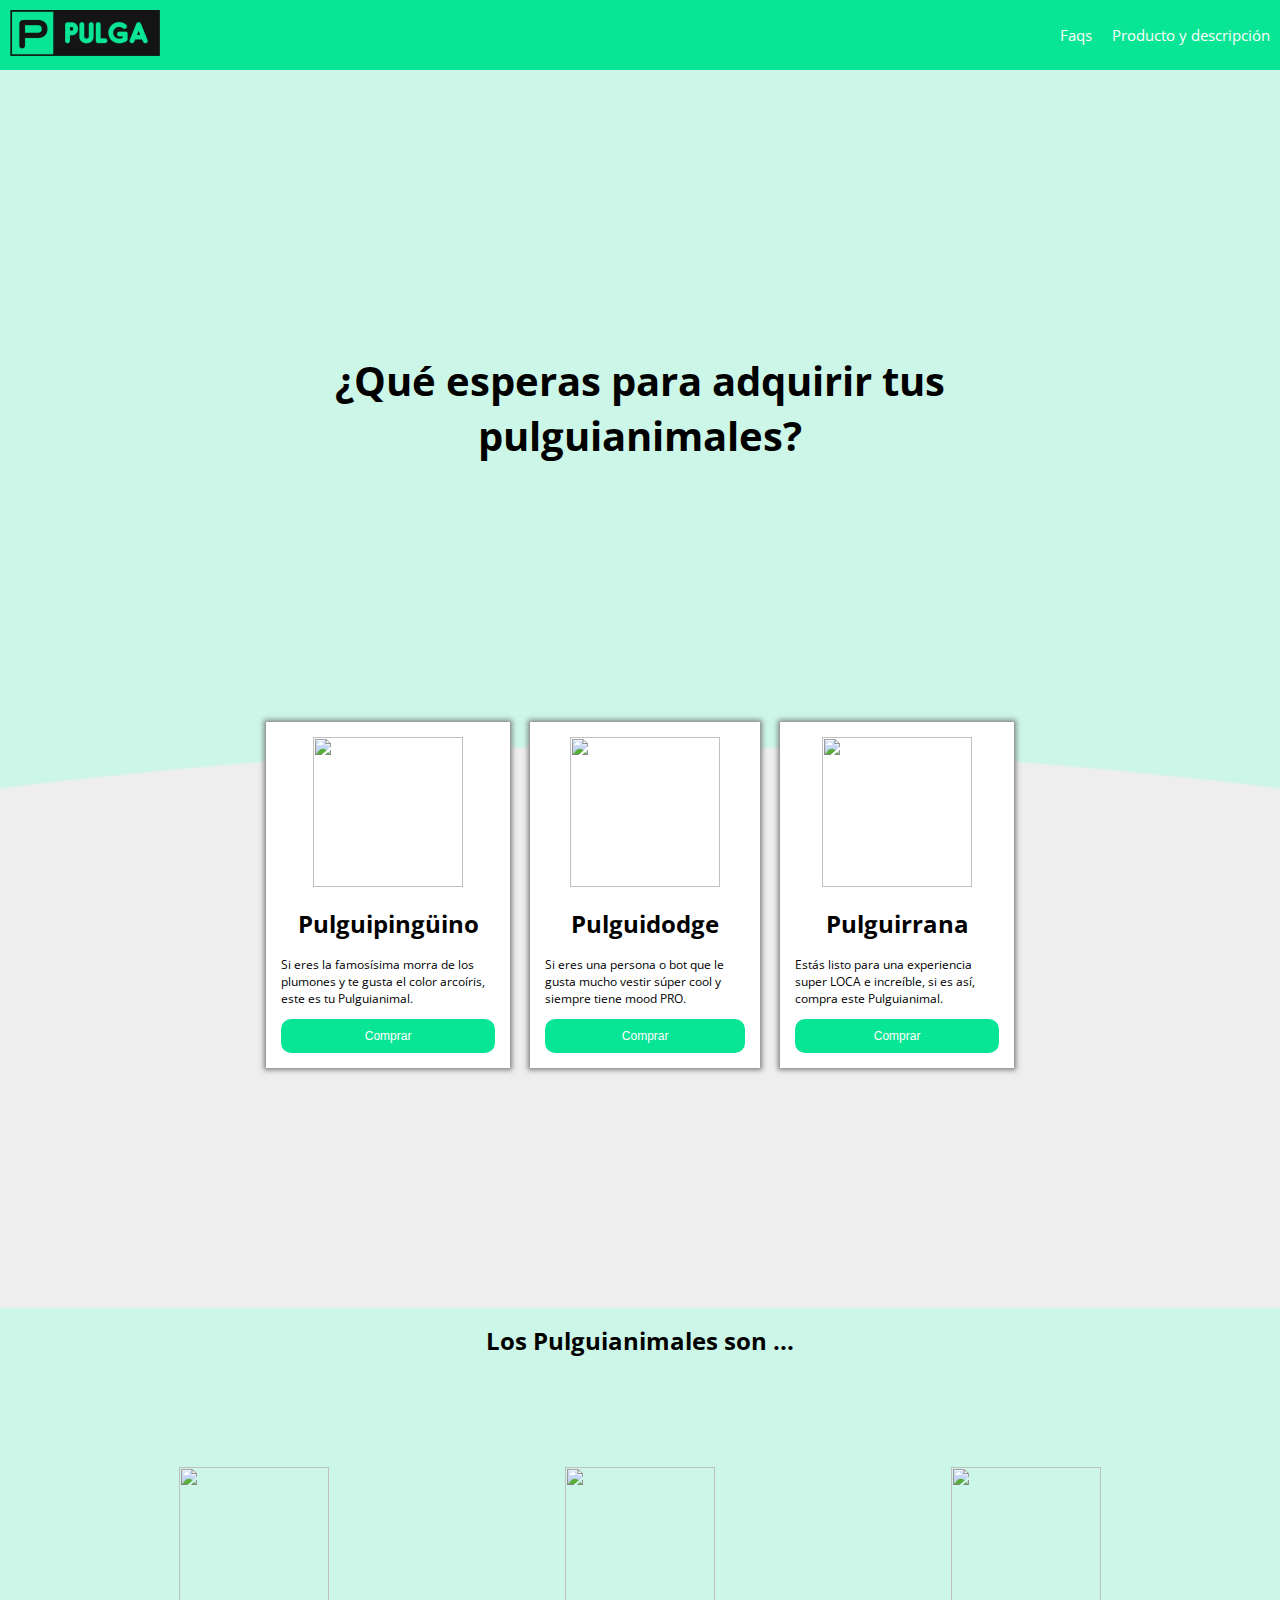
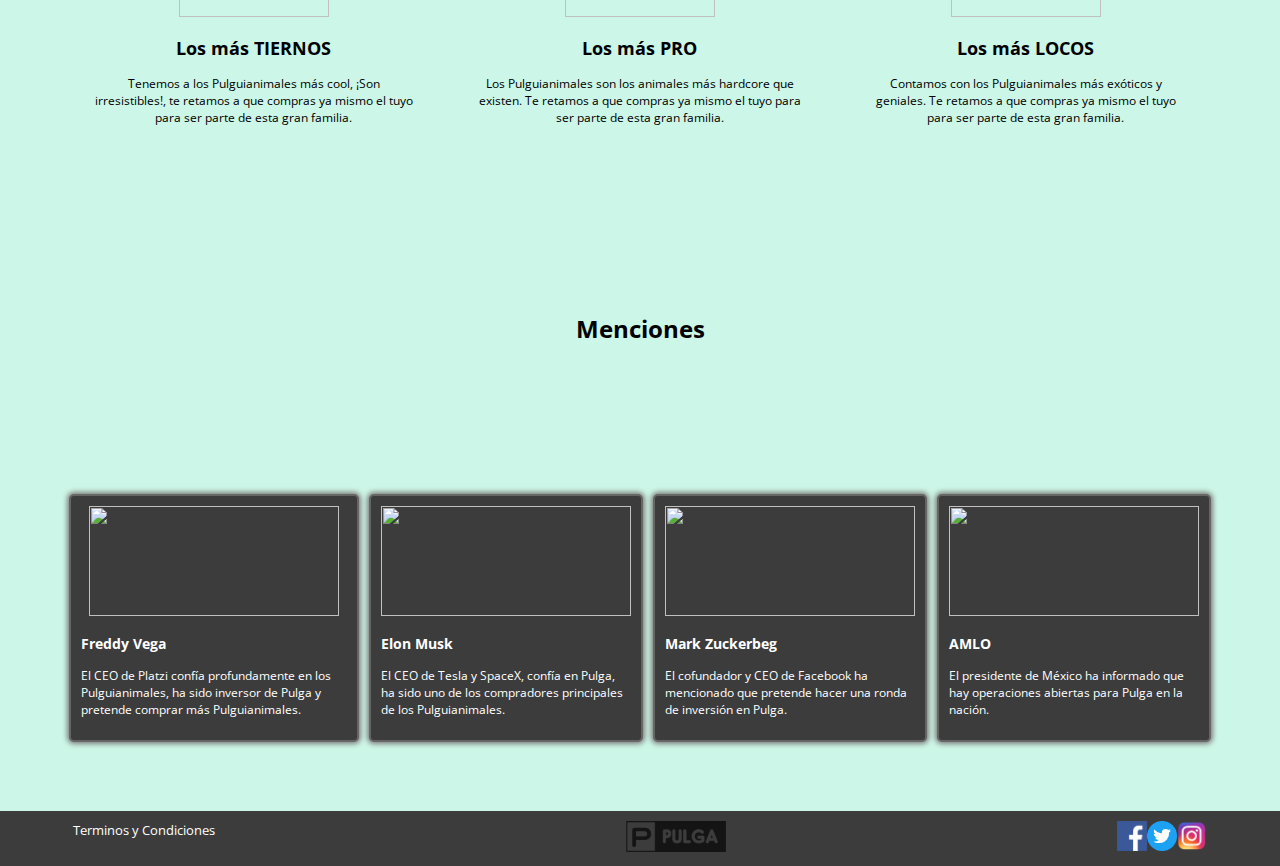
==== commit 608fc688: "Se eliminó el correo del footer" ====
--- a/index.html
+++ b/index.html
@@ -20,7 +20,7 @@
       </div>
       <div class="nav_options"></div>
         <ul>
-          <li><a href="#">Faqs</a></li>
+          <li><a href="faqs.html">Faqs</a></li>
           <li><a href="producto.html">Producto y descripci&oacute;n</a></li>
         </ul>
     </nav>
@@ -165,10 +165,9 @@
           <li><a href="terminos-condiciones.html">Terminos y Condiciones</a></li>
       </div>
       <div class="logo_footer">
-        <img src="images/logo.png" width="100">
+        <a href="index.html"><img src="images/logo.png" width="100"></a>
       </div>
       <div class="footer_contacs">
-          <li><a href="mailto:chris.chantres@gmail.com">chris.chantres@gmail.com</a></li>
           <div class="facebook">
             <a href="https://www.facebook.com/chris.chantres/"><img src="images/facebook.png" width="30" height="30" alt=""></a>
           </div>
